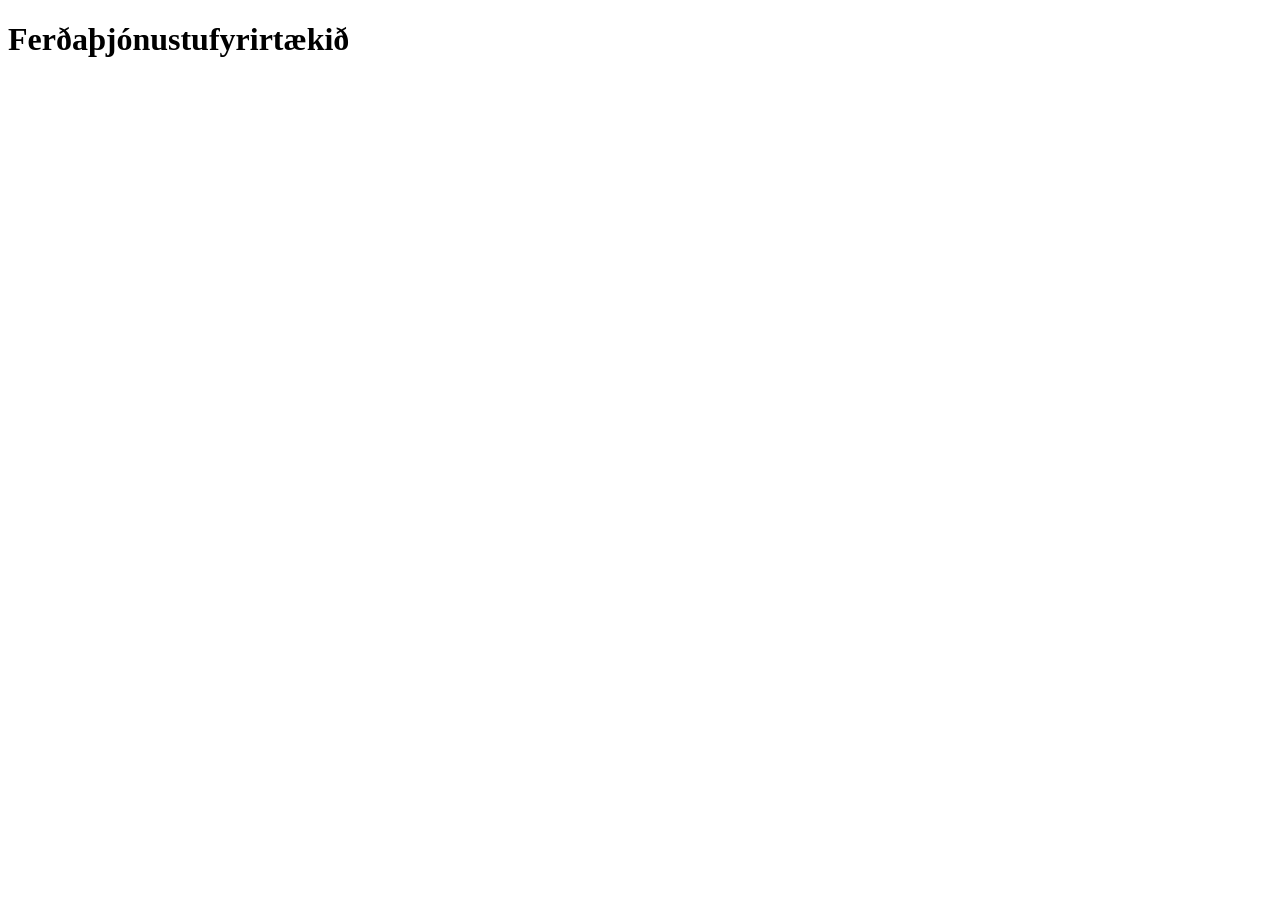
==== sidur/ferdir.html @ 92123e17 "Initial commit, Forsíða og um html" ====
<!doctype html>
<html lang="is">
  <head>
    <meta charset="utf-8" />
    <meta name="viewport" content="width=device-width, initial-scale=1" />
    <title>Ferðaþjónustufyrirtæki - Ferðir</title>
  </head>
  <body>
    <header>
      <h1>Ferðaþjónustufyrirtækið</h1>
    </header>
    
  </body>
</html>
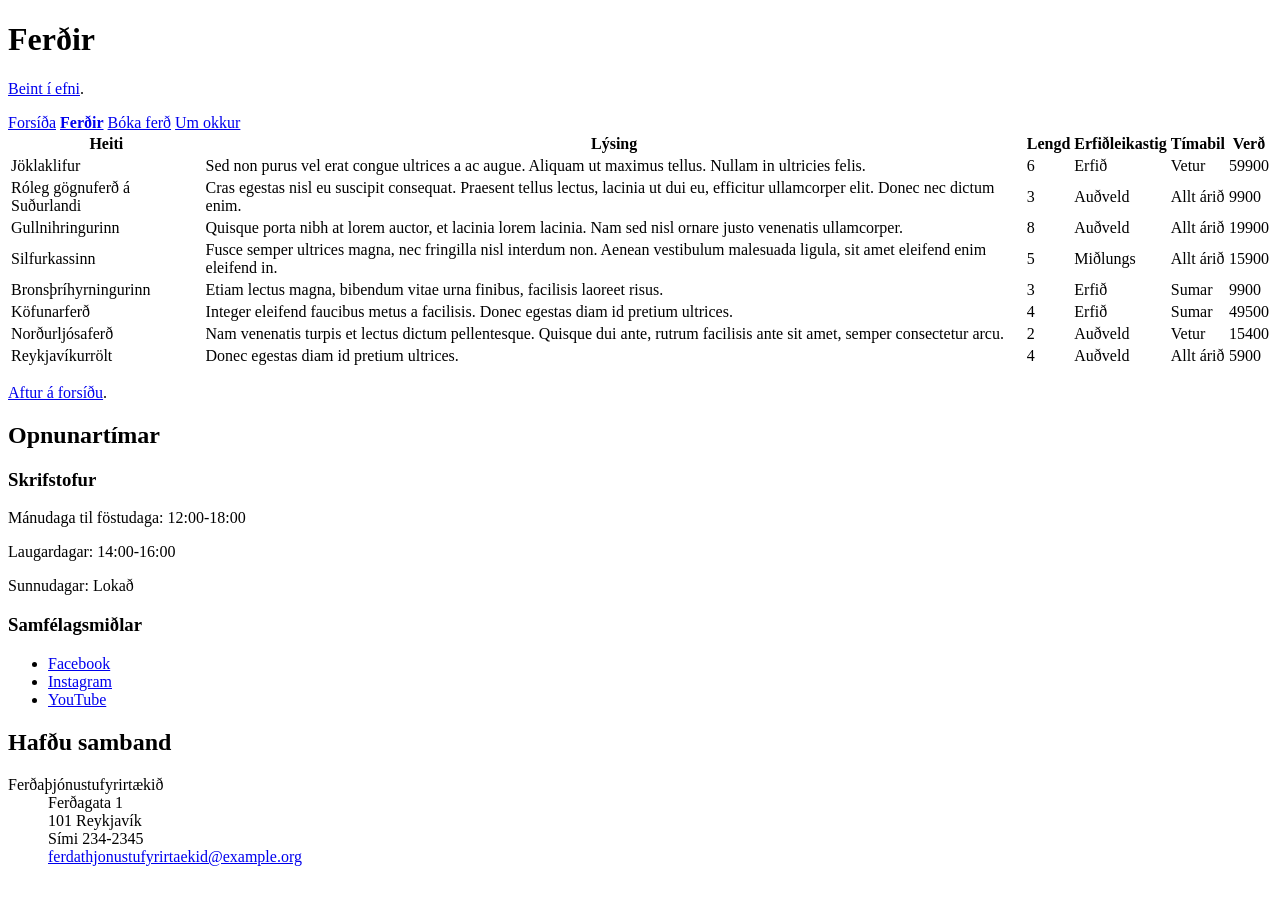
==== commit 46cd7dca: "First version fyrir Netlify" ====
--- a/sidur/ferdir.html
+++ b/sidur/ferdir.html
@@ -3,12 +3,160 @@
   <head>
     <meta charset="utf-8" />
     <meta name="viewport" content="width=device-width, initial-scale=1" />
-    <title>Ferðaþjónustufyrirtæki - Ferðir</title>
+    <meta name="description" content="Skoðaðu ferðirnar okkar." />
+    <meta property="og:title" content="Ferðir" />
+    <meta property="og:description" content="Skoðaðu ferðirnar okkar." />
+    <meta property="og:image" content="myndir/seljalandsfoss.jpg" />
+    <title>Ferðir</title>
   </head>
   <body>
     <header>
-      <h1>Ferðaþjónustufyrirtækið</h1>
+      <h1>Ferðir</h1>
+      <p><a href="#efni">Beint í efni</a>.</p>
+      <nav>
+        <a href="/index.html">Forsíða</a>
+        <a href="/sidur/ferdir.html"><strong>Ferðir</strong></a>
+        <a href="/sidur/skraning.html">Bóka ferð</a>
+        <a href="/sidur/um.html">Um okkur</a>
+      </nav>
     </header>
-    
+    <section>
+      <table>
+        <thead>
+          <tr>
+            <th>Heiti</th>
+            <th>Lýsing</th>
+            <th>Lengd</th>
+            <th>Erfiðleikastig</th>
+            <th>Tímabil</th>
+            <th>Verð</th>
+          </tr>
+        </thead>
+        <tbody>
+          <tr>
+            <td>Jöklaklifur</td>
+            <td>
+              Sed non purus vel erat congue ultrices a ac augue. Aliquam ut
+              maximus tellus. Nullam in ultricies felis.
+            </td>
+            <td>6</td>
+            <td>Erfið</td>
+            <td>Vetur</td>
+            <td>59900</td>
+          </tr>
+          <tr>
+            <td>Róleg gögnuferð á Suðurlandi</td>
+            <td>
+              Cras egestas nisl eu suscipit consequat. Praesent tellus lectus,
+              lacinia ut dui eu, efficitur ullamcorper elit. Donec nec dictum
+              enim.
+            </td>
+            <td>3</td>
+            <td>Auðveld</td>
+            <td>Allt árið</td>
+            <td>9900</td>
+          </tr>
+          <tr>
+            <td>Gullnihringurinn</td>
+            <td>
+              Quisque porta nibh at lorem auctor, et lacinia lorem lacinia. Nam
+              sed nisl ornare justo venenatis ullamcorper.
+            </td>
+            <td>8</td>
+            <td>Auðveld</td>
+            <td>Allt árið</td>
+            <td>19900</td>
+          </tr>
+          <tr>
+            <td>Silfurkassinn</td>
+            <td>
+              Fusce semper ultrices magna, nec fringilla nisl interdum non.
+              Aenean vestibulum malesuada ligula, sit amet eleifend enim
+              eleifend in.
+            </td>
+            <td>5</td>
+            <td>Miðlungs</td>
+            <td>Allt árið</td>
+            <td>15900</td>
+          </tr>
+          <tr>
+            <td>Bronsþríhyrningurinn</td>
+            <td>
+              Etiam lectus magna, bibendum vitae urna finibus, facilisis laoreet
+              risus.
+            </td>
+            <td>3</td>
+            <td>Erfið</td>
+            <td>Sumar</td>
+            <td>9900</td>
+          </tr>
+          <tr>
+            <td>Köfunarferð</td>
+            <td>
+              Integer eleifend faucibus metus a facilisis. Donec egestas diam id
+              pretium ultrices.
+            </td>
+            <td>4</td>
+            <td>Erfið</td>
+            <td>Sumar</td>
+            <td>49500</td>
+          </tr>
+          <tr>
+            <td>Norðurljósaferð</td>
+            <td>
+              Nam venenatis turpis et lectus dictum pellentesque. Quisque dui
+              ante, rutrum facilisis ante sit amet, semper consectetur arcu.
+            </td>
+            <td>2</td>
+            <td>Auðveld</td>
+            <td>Vetur</td>
+            <td>15400</td>
+          </tr>
+          <tr>
+            <td>Reykjavíkurrölt</td>
+            <td>Donec egestas diam id pretium ultrices.</td>
+            <td>4</td>
+            <td>Auðveld</td>
+            <td>Allt árið</td>
+            <td>5900</td>
+          </tr>
+        </tbody>
+      </table>
+
+      <p><a href="../index.html">Aftur á forsíðu</a>.</p>
+    </section>
+    <footer>
+      <section>
+        <h2>Opnunartímar</h2>
+        <h3>Skrifstofur</h3>
+        <p>Mánudaga til föstudaga: 12:00-18:00</p>
+        <p>Laugardagar: 14:00-16:00</p>
+        <p>Sunnudagar: Lokað</p>
+        <h3>Samfélagsmiðlar</h3>
+        <ul>
+          <li>
+            <a href="https://www.facebook.com/HaskoliIslands/">Facebook</a>
+          </li>
+          <li>
+            <a href="https://www.instagram.com/haskoli_islands/">Instagram</a>
+          </li>
+          <li><a href="https://www.youtube.com/user/HIvarp">YouTube</a></li>
+        </ul>
+      </section>
+      <section>
+        <h2>Hafðu samband</h2>
+        <dl>
+          <dt>Ferðaþjónustufyrirtækið</dt>
+          <dd>Ferðagata 1</dd>
+          <dd>101 Reykjavík</dd>
+          <dd>Sími 234-2345</dd>
+          <dd>
+            <a href="mailto:ferdathjonustufyrirtaekid@example.org"
+              >ferdathjonustufyrirtaekid@example.org</a
+            >
+          </dd>
+        </dl>
+      </section>
+    </footer>
   </body>
 </html>
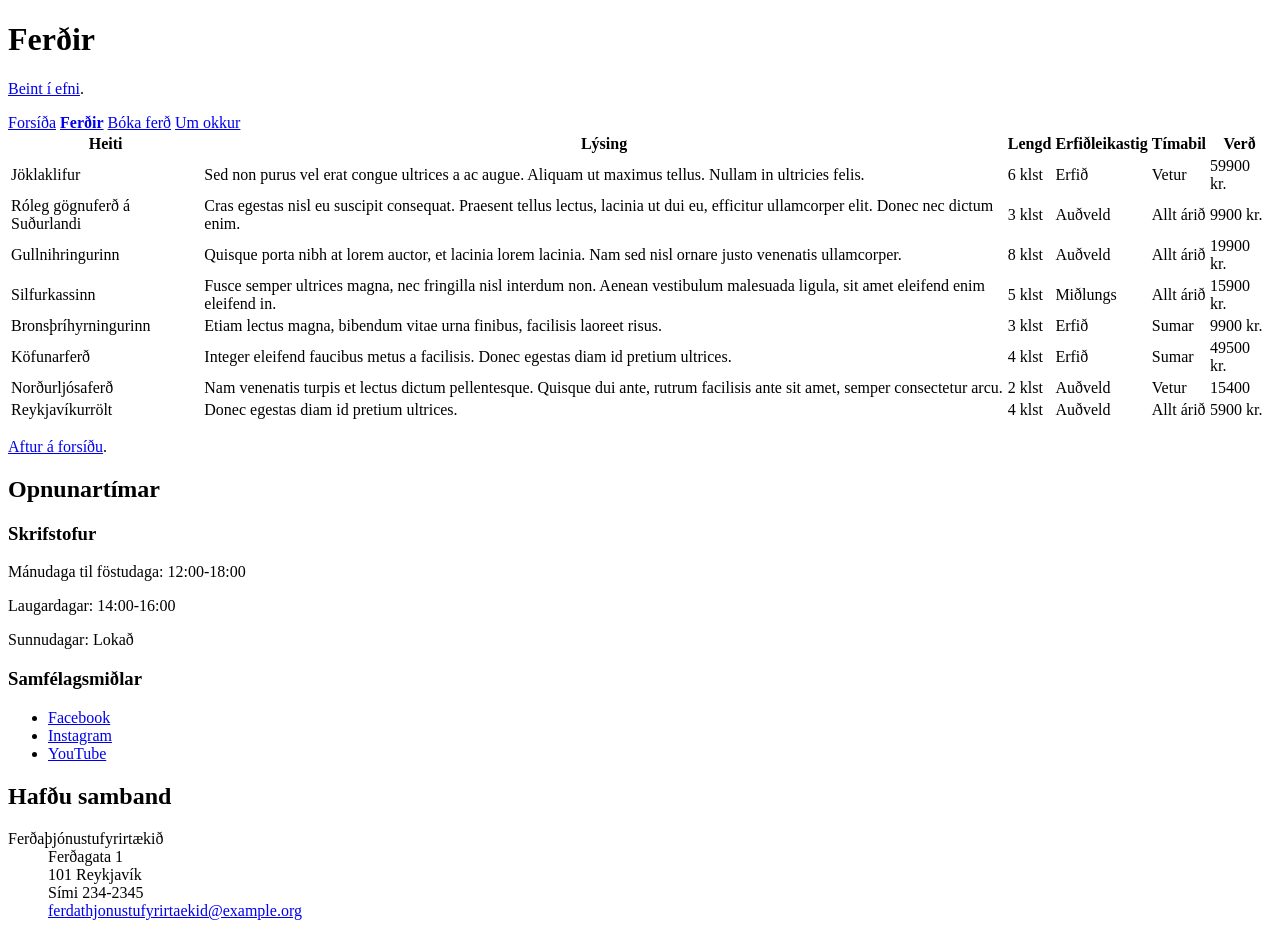
==== commit 8e10ce4e: "Setja upp nýtt branch fyrir verkefni 2, Bæta við main og kr, klst samkvæmt commentum á verkefni 1" ====
--- a/sidur/ferdir.html
+++ b/sidur/ferdir.html
@@ -20,111 +20,113 @@
         <a href="/sidur/um.html">Um okkur</a>
       </nav>
     </header>
-    <section>
-      <table>
-        <thead>
-          <tr>
-            <th>Heiti</th>
-            <th>Lýsing</th>
-            <th>Lengd</th>
-            <th>Erfiðleikastig</th>
-            <th>Tímabil</th>
-            <th>Verð</th>
-          </tr>
-        </thead>
-        <tbody>
-          <tr>
-            <td>Jöklaklifur</td>
-            <td>
-              Sed non purus vel erat congue ultrices a ac augue. Aliquam ut
-              maximus tellus. Nullam in ultricies felis.
-            </td>
-            <td>6</td>
-            <td>Erfið</td>
-            <td>Vetur</td>
-            <td>59900</td>
-          </tr>
-          <tr>
-            <td>Róleg gögnuferð á Suðurlandi</td>
-            <td>
-              Cras egestas nisl eu suscipit consequat. Praesent tellus lectus,
-              lacinia ut dui eu, efficitur ullamcorper elit. Donec nec dictum
-              enim.
-            </td>
-            <td>3</td>
-            <td>Auðveld</td>
-            <td>Allt árið</td>
-            <td>9900</td>
-          </tr>
-          <tr>
-            <td>Gullnihringurinn</td>
-            <td>
-              Quisque porta nibh at lorem auctor, et lacinia lorem lacinia. Nam
-              sed nisl ornare justo venenatis ullamcorper.
-            </td>
-            <td>8</td>
-            <td>Auðveld</td>
-            <td>Allt árið</td>
-            <td>19900</td>
-          </tr>
-          <tr>
-            <td>Silfurkassinn</td>
-            <td>
-              Fusce semper ultrices magna, nec fringilla nisl interdum non.
-              Aenean vestibulum malesuada ligula, sit amet eleifend enim
-              eleifend in.
-            </td>
-            <td>5</td>
-            <td>Miðlungs</td>
-            <td>Allt árið</td>
-            <td>15900</td>
-          </tr>
-          <tr>
-            <td>Bronsþríhyrningurinn</td>
-            <td>
-              Etiam lectus magna, bibendum vitae urna finibus, facilisis laoreet
-              risus.
-            </td>
-            <td>3</td>
-            <td>Erfið</td>
-            <td>Sumar</td>
-            <td>9900</td>
-          </tr>
-          <tr>
-            <td>Köfunarferð</td>
-            <td>
-              Integer eleifend faucibus metus a facilisis. Donec egestas diam id
-              pretium ultrices.
-            </td>
-            <td>4</td>
-            <td>Erfið</td>
-            <td>Sumar</td>
-            <td>49500</td>
-          </tr>
-          <tr>
-            <td>Norðurljósaferð</td>
-            <td>
-              Nam venenatis turpis et lectus dictum pellentesque. Quisque dui
-              ante, rutrum facilisis ante sit amet, semper consectetur arcu.
-            </td>
-            <td>2</td>
-            <td>Auðveld</td>
-            <td>Vetur</td>
-            <td>15400</td>
-          </tr>
-          <tr>
-            <td>Reykjavíkurrölt</td>
-            <td>Donec egestas diam id pretium ultrices.</td>
-            <td>4</td>
-            <td>Auðveld</td>
-            <td>Allt árið</td>
-            <td>5900</td>
-          </tr>
-        </tbody>
-      </table>
+    <main id="efni">
+      <section>
+        <table>
+          <thead>
+            <tr>
+              <th>Heiti</th>
+              <th>Lýsing</th>
+              <th>Lengd</th>
+              <th>Erfiðleikastig</th>
+              <th>Tímabil</th>
+              <th>Verð</th>
+            </tr>
+          </thead>
+          <tbody>
+            <tr>
+              <td>Jöklaklifur</td>
+              <td>
+                Sed non purus vel erat congue ultrices a ac augue. Aliquam ut
+                maximus tellus. Nullam in ultricies felis.
+              </td>
+              <td>6 klst</td>
+              <td>Erfið</td>
+              <td>Vetur</td>
+              <td>59900 kr.</td>
+            </tr>
+            <tr>
+              <td>Róleg gögnuferð á Suðurlandi</td>
+              <td>
+                Cras egestas nisl eu suscipit consequat. Praesent tellus lectus,
+                lacinia ut dui eu, efficitur ullamcorper elit. Donec nec dictum
+                enim.
+              </td>
+              <td>3 klst</td>
+              <td>Auðveld</td>
+              <td>Allt árið</td>
+              <td>9900 kr.</td>
+            </tr>
+            <tr>
+              <td>Gullnihringurinn</td>
+              <td>
+                Quisque porta nibh at lorem auctor, et lacinia lorem lacinia.
+                Nam sed nisl ornare justo venenatis ullamcorper.
+              </td>
+              <td>8 klst</td>
+              <td>Auðveld</td>
+              <td>Allt árið</td>
+              <td>19900 kr.</td>
+            </tr>
+            <tr>
+              <td>Silfurkassinn</td>
+              <td>
+                Fusce semper ultrices magna, nec fringilla nisl interdum non.
+                Aenean vestibulum malesuada ligula, sit amet eleifend enim
+                eleifend in.
+              </td>
+              <td>5 klst</td>
+              <td>Miðlungs</td>
+              <td>Allt árið</td>
+              <td>15900 kr.</td>
+            </tr>
+            <tr>
+              <td>Bronsþríhyrningurinn</td>
+              <td>
+                Etiam lectus magna, bibendum vitae urna finibus, facilisis
+                laoreet risus.
+              </td>
+              <td>3 klst</td>
+              <td>Erfið</td>
+              <td>Sumar</td>
+              <td>9900 kr.</td>
+            </tr>
+            <tr>
+              <td>Köfunarferð</td>
+              <td>
+                Integer eleifend faucibus metus a facilisis. Donec egestas diam
+                id pretium ultrices.
+              </td>
+              <td>4 klst</td>
+              <td>Erfið</td>
+              <td>Sumar</td>
+              <td>49500 kr.</td>
+            </tr>
+            <tr>
+              <td>Norðurljósaferð</td>
+              <td>
+                Nam venenatis turpis et lectus dictum pellentesque. Quisque dui
+                ante, rutrum facilisis ante sit amet, semper consectetur arcu.
+              </td>
+              <td>2 klst</td>
+              <td>Auðveld</td>
+              <td>Vetur</td>
+              <td>15400</td>
+            </tr>
+            <tr>
+              <td>Reykjavíkurrölt</td>
+              <td>Donec egestas diam id pretium ultrices.</td>
+              <td>4 klst</td>
+              <td>Auðveld</td>
+              <td>Allt árið</td>
+              <td>5900 kr.</td>
+            </tr>
+          </tbody>
+        </table>
 
-      <p><a href="../index.html">Aftur á forsíðu</a>.</p>
-    </section>
+        <p><a href="../index.html">Aftur á forsíðu</a>.</p>
+      </section>
+    </main>
     <footer>
       <section>
         <h2>Opnunartímar</h2>
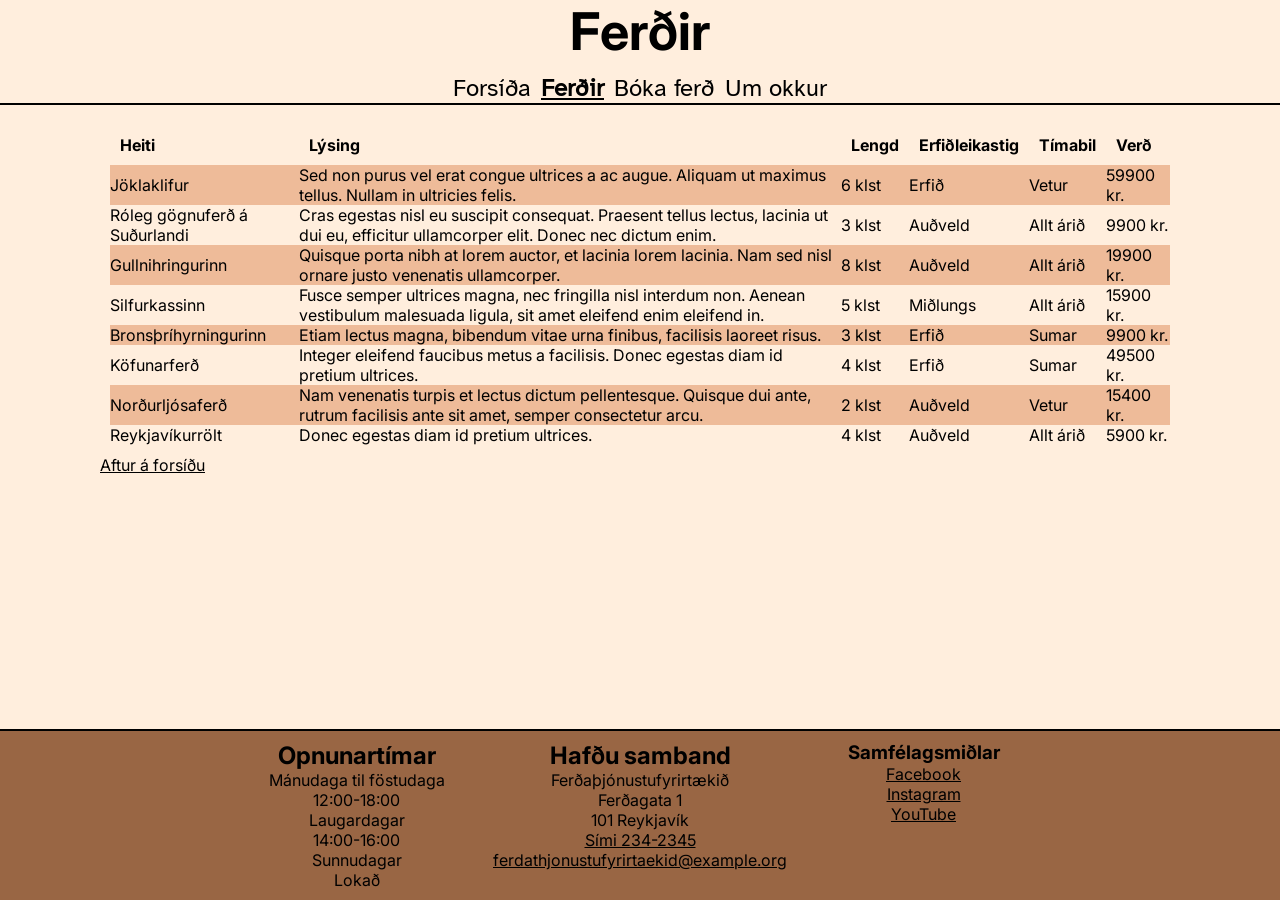
==== commit f8ed3c32: "Skil" ====
--- a/sidur/ferdir.html
+++ b/sidur/ferdir.html
@@ -1,6 +1,7 @@
 <!doctype html>
 <html lang="is">
   <head>
+    <link rel="stylesheet" href="../styles.css" />
     <meta charset="utf-8" />
     <meta name="viewport" content="width=device-width, initial-scale=1" />
     <meta name="description" content="Skoðaðu ferðirnar okkar." />
@@ -10,17 +11,17 @@
     <title>Ferðir</title>
   </head>
   <body>
+    <a class="sr-only" href="#efni">Beint í efni</a>
     <header>
       <h1>Ferðir</h1>
-      <p><a href="#efni">Beint í efni</a>.</p>
-      <nav>
-        <a href="/index.html">Forsíða</a>
-        <a href="/sidur/ferdir.html"><strong>Ferðir</strong></a>
-        <a href="/sidur/skraning.html">Bóka ferð</a>
-        <a href="/sidur/um.html">Um okkur</a>
-      </nav>
     </header>
-    <main id="efni">
+    <nav>
+      <a href="/index.html">Forsíða</a>
+      <a href="/sidur/ferdir.html"><strong>Ferðir</strong></a>
+      <a href="/sidur/skraning.html">Bóka ferð</a>
+      <a href="/sidur/um.html">Um okkur</a>
+    </nav>
+    <main id="efni" class="ferdir">
       <section>
         <table>
           <thead>
@@ -111,7 +112,7 @@
               <td>2 klst</td>
               <td>Auðveld</td>
               <td>Vetur</td>
-              <td>15400</td>
+              <td>15400 kr.</td>
             </tr>
             <tr>
               <td>Reykjavíkurrölt</td>
@@ -124,41 +125,49 @@
           </tbody>
         </table>
 
-        <p><a href="../index.html">Aftur á forsíðu</a>.</p>
+        <p><a href="../index.html">Aftur á forsíðu</a></p>
       </section>
     </main>
     <footer>
-      <section>
-        <h2>Opnunartímar</h2>
-        <h3>Skrifstofur</h3>
-        <p>Mánudaga til föstudaga: 12:00-18:00</p>
-        <p>Laugardagar: 14:00-16:00</p>
-        <p>Sunnudagar: Lokað</p>
-        <h3>Samfélagsmiðlar</h3>
-        <ul>
-          <li>
-            <a href="https://www.facebook.com/HaskoliIslands/">Facebook</a>
-          </li>
-          <li>
-            <a href="https://www.instagram.com/haskoli_islands/">Instagram</a>
-          </li>
-          <li><a href="https://www.youtube.com/user/HIvarp">YouTube</a></li>
-        </ul>
-      </section>
-      <section>
-        <h2>Hafðu samband</h2>
-        <dl>
-          <dt>Ferðaþjónustufyrirtækið</dt>
-          <dd>Ferðagata 1</dd>
-          <dd>101 Reykjavík</dd>
-          <dd>Sími 234-2345</dd>
-          <dd>
-            <a href="mailto:ferdathjonustufyrirtaekid@example.org"
-              >ferdathjonustufyrirtaekid@example.org</a
-            >
-          </dd>
-        </dl>
-      </section>
+      <div class="footerContent">
+        <section>
+          <h2>Opnunartímar</h2>
+          <p>Mánudaga til föstudaga</p>
+          <p>12:00-18:00</p>
+          <p>Laugardagar</p>
+          <p>14:00-16:00</p>
+          <p>Sunnudagar</p>
+          <p>Lokað</p>
+        </section>
+        <section>
+          <h2>Hafðu samband</h2>
+          <dl>
+            <dt>Ferðaþjónustufyrirtækið</dt>
+            <dd>Ferðagata 1</dd>
+            <dd>101 Reykjavík</dd>
+            <dd>
+              <a href="tel:2342345">Sími 234-2345</a>
+            </dd>
+            <dd>
+              <a href="mailto:ferdathjonustufyrirtaekid@example.org"
+                >ferdathjonustufyrirtaekid@example.org</a
+              >
+            </dd>
+          </dl>
+        </section>
+        <section>
+          <h3>Samfélagsmiðlar</h3>
+          <ul>
+            <li>
+              <a href="https://www.facebook.com/HaskoliIslands/">Facebook</a>
+            </li>
+            <li>
+              <a href="https://www.instagram.com/haskoli_islands/">Instagram</a>
+            </li>
+            <li><a href="https://www.youtube.com/user/HIvarp">YouTube</a></li>
+          </ul>
+        </section>
+      </div>
     </footer>
   </body>
 </html>
--- a/styles.css
+++ b/styles.css
@@ -0,0 +1,314 @@
+/**
+ * CSS fyrir sýnilausn á verkefni 2.
+ * Heldur einfalt en notar grunn CSS og flexbox.
+ * _Ekki_ skalanlegt.
+ */
+
+/**
+ * Fjarlægja gefið margin og padding af öllu.
+ */
+* {
+  margin: 0;
+  padding: 0;
+}
+
+/**
+ * Setja border-box á öll element
+ * => reiknum stærð box sem width + margin
+ * padding + border ekki inní því.
+ */
+html {
+  box-sizing: border-box;
+}
+
+*,
+*:before,
+*:after {
+  box-sizing: inherit;
+}
+
+/**
+ * Hjálpar class sem felur sjónrænt það sem
+ * skjálesarar lesa.
+ */
+.sr-only:not(:focus):not(:active) {
+  clip: rect(0 0 0 0);
+  clip-path: inset(50%);
+  height: 1px;
+  overflow: hidden;
+  position: absolute;
+  white-space: nowrap;
+  width: 1px;
+}
+
+/** Letur **/
+
+@font-face {
+  font-family: "Inter";
+  src: url("fonts/Inter/Inter-VariableFont_opsz\,wght.ttf");
+  font-weight: 100 900;
+  font-style: normal;
+}
+
+@font-face {
+  font-family: "AtkinsonHyber";
+  src: url("fonts/Atkinson_Hyperlegible/AtkinsonHyperlegible-Regular.ttf");
+  font-weight: 400;
+  font-style: normal;
+}
+
+/**
+ * Lætur myndir aldrei taka meira pláss en
+ * foreldri skilgreinir.
+ */
+img {
+  max-width: 100%;
+}
+
+/**
+ * Litur á hlekkjum erfist frá foreldri
+ */
+a {
+  color: inherit;
+  text-decoration: underline;
+}
+
+/**
+ * Leturstærð erfist frá foreldri í form elements.
+ */
+input,
+button,
+select {
+  font-size: inherit;
+}
+
+body {
+  /* TODO skilgreiningar á letri, grunnstærð, bakgrunn og lit */
+  font-family: "Inter";
+  font-size: 16px;
+  background-color: #ffeedd;
+  color: #000000;
+
+  min-height: 100vh;
+  display: flex;
+  flex-direction: column;
+}
+
+/** Haus **/
+
+/* TODO skilgreiningar fyrir haus/header */
+header h1 {
+  font-size: 3.25rem;
+  text-align: center;
+}
+
+/** Valmynd **/
+
+/* TODO skilgreining fyrir nav  */
+
+nav {
+  font-family: "AtkinsonHyber";
+  font-size: 1.5rem;
+  background-color: #ffeedd;
+
+  display: flex;
+  justify-content: center;
+  gap: 10px;
+
+  position: sticky;
+  top: 0px;
+  padding-top: 10px;
+  border-bottom: 2px solid #000000;
+}
+
+
+nav a:hover,
+nav a:focus {
+  text-decoration: underline;
+}
+
+nav strong {
+  text-decoration: underline;
+}
+
+nav a {
+  text-decoration: none;
+}
+
+/** Meginmál **/
+
+/* TODO almennar skilgreiningar fyrir meginmál */
+
+main {
+  max-width: 1100px;
+  width: 100%;
+  display: flex;
+  flex-wrap: wrap;
+  align-self: center;
+  gap: 20px;
+  padding: 10px;
+  padding-bottom: 20px;
+  flex: 1;
+}
+
+/** Fótur **/
+footer {
+  background-color: #996644;
+  border-top: 2px solid #000000;
+  padding: 10px;
+
+  display: flex;
+  justify-content: center;
+}
+
+.footerContent {
+  width: 100%;
+  max-width: 800px;
+  display: flex;
+  gap: 20px;
+}
+
+.footerContent section {
+  text-align: center;
+  flex: 1;
+}
+
+.footerContent ul {
+  list-style: none;
+}
+
+/* TODO skilgreiningar fyrir footer */
+
+/** Flekar / cards á forsíðu **/
+
+.cards section {
+  width: 49%;
+  display: flex;
+  flex-direction: column;
+  gap: 20px;
+}
+
+.cards h2 {
+  font-size: 2rem;
+  font-weight: 700;
+  text-align: left;
+}
+
+.cards img {
+  height: 300px;
+  width: 100%;
+  object-fit: cover;
+}
+
+
+/* TODO */
+
+/** Textasíða **/
+.um {
+  padding: 20px;
+}
+
+.um h2 {
+  margin-bottom: 20px;
+}
+
+.um h3 {
+  margin-bottom: 10px;
+}
+
+.um p {
+  margin-bottom: 30px;
+}
+
+.um img {
+  width: 100%;
+}
+/* TODO */
+
+/** Töflur **/
+
+.ferdir table {
+  text-align: left;
+  border-spacing: 0;
+  padding: 10px;
+}
+
+.ferdir th {
+  font-weight: 700;
+  padding: 10px;
+}
+
+.ferdir tbody tr:nth-child(odd){
+  background-color: #eebb99;
+}
+
+.ferdir section {
+  width: 100%;
+}
+
+/* TODO  */
+
+/** Form **/
+
+.skraning {
+  flex-direction: column;
+  align-items: center;
+}
+.skraning form {
+  width: 50%;
+  display: flex;
+  flex-direction: column;
+  gap: 30px;
+}
+
+.skraning legend {
+  font-weight: 700;
+  font-size: 1.5rem;
+  text-align: left;
+}
+
+.skraning fieldset {
+  display: flex;
+  flex-direction: column;
+  gap: 20px;
+  border: 0;
+}
+
+.skraning fieldset p {
+  display: flex;
+  flex-direction: column;
+}
+
+.skraning input[type="text"],
+.skraning input[type="email"],
+.skraning input[type="tel"],
+.skraning input[type="number"],
+.skraning input[type="date"],
+.skraning select,
+.skraning textarea {
+  width: 100%;
+}
+
+.skraning fieldset .checkbox {
+  flex-direction: row;
+  gap: 10px;
+}
+
+.skraning fieldset .submit {
+  display: block;
+}
+
+/* TODO */
+
+.linkButton {
+  background-color: #996644;
+  font-size: 1rem;
+  color: #ffeedd;
+  padding: 0.5rem 1rem;
+  border-radius: 5px;
+  border-style: solid;
+  border-width: 1px;
+  border-color: #000000;
+  text-decoration: none;
+}
+
